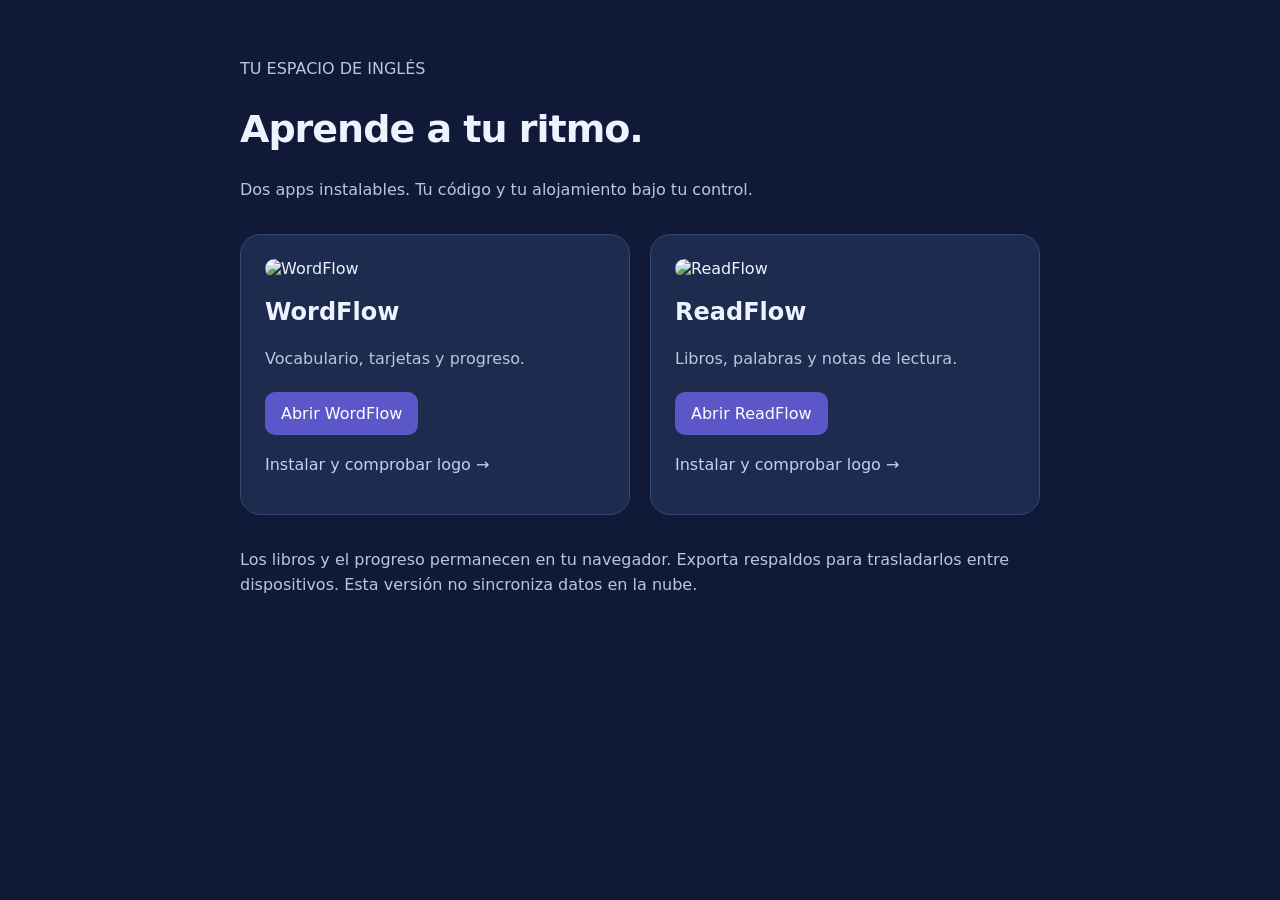
==== index.html @ b874b7bd "Agrega la portada de WordFlow y ReadFlow" ====
<!doctype html><html lang="es"><meta charset="utf-8"><meta name="viewport" content="width=device-width,initial-scale=1"><meta name="theme-color" content="#101a38"><title>Mis apps de inglés</title><style>body{font:16px system-ui;background:#101a38;color:#edf2ff;max-width:800px;margin:auto;padding:40px 22px}h1{font-size:38px;letter-spacing:-1px}p{line-height:1.6;color:#b8c6e3}.apps{display:grid;grid-template-columns:repeat(auto-fit,minmax(250px,1fr));gap:20px;margin:32px 0}article{padding:24px;background:#1c2b4e;border:1px solid #34466f;border-radius:20px}img{width:80px;border-radius:20px}a{display:inline-block;color:white;padding:12px 16px;background:#5b57c8;border-radius:10px;text-decoration:none;margin:4px 0}.secondary{background:transparent;color:#bfcfff;padding-left:0}</style><p>TU ESPACIO DE INGLÉS</p><h1>Aprende a tu ritmo.</h1><p>Dos apps instalables. Tu código y tu alojamiento bajo tu control.</p><div class="apps"><article><img src="wordflow/logo.png" alt="WordFlow"><h2>WordFlow</h2><p>Vocabulario, tarjetas y progreso.</p><a href="wordflow/">Abrir WordFlow</a><br><a class="secondary" href="wordflow/instalar.html">Instalar y comprobar logo →</a></article><article><img src="readflow/logo.png" alt="ReadFlow"><h2>ReadFlow</h2><p>Libros, palabras y notas de lectura.</p><a href="readflow/">Abrir ReadFlow</a><br><a class="secondary" href="readflow/instalar.html">Instalar y comprobar logo →</a></article></div><p>Los libros y el progreso permanecen en tu navegador. Exporta respaldos para trasladarlos entre dispositivos. Esta versión no sincroniza datos en la nube.</p></html>
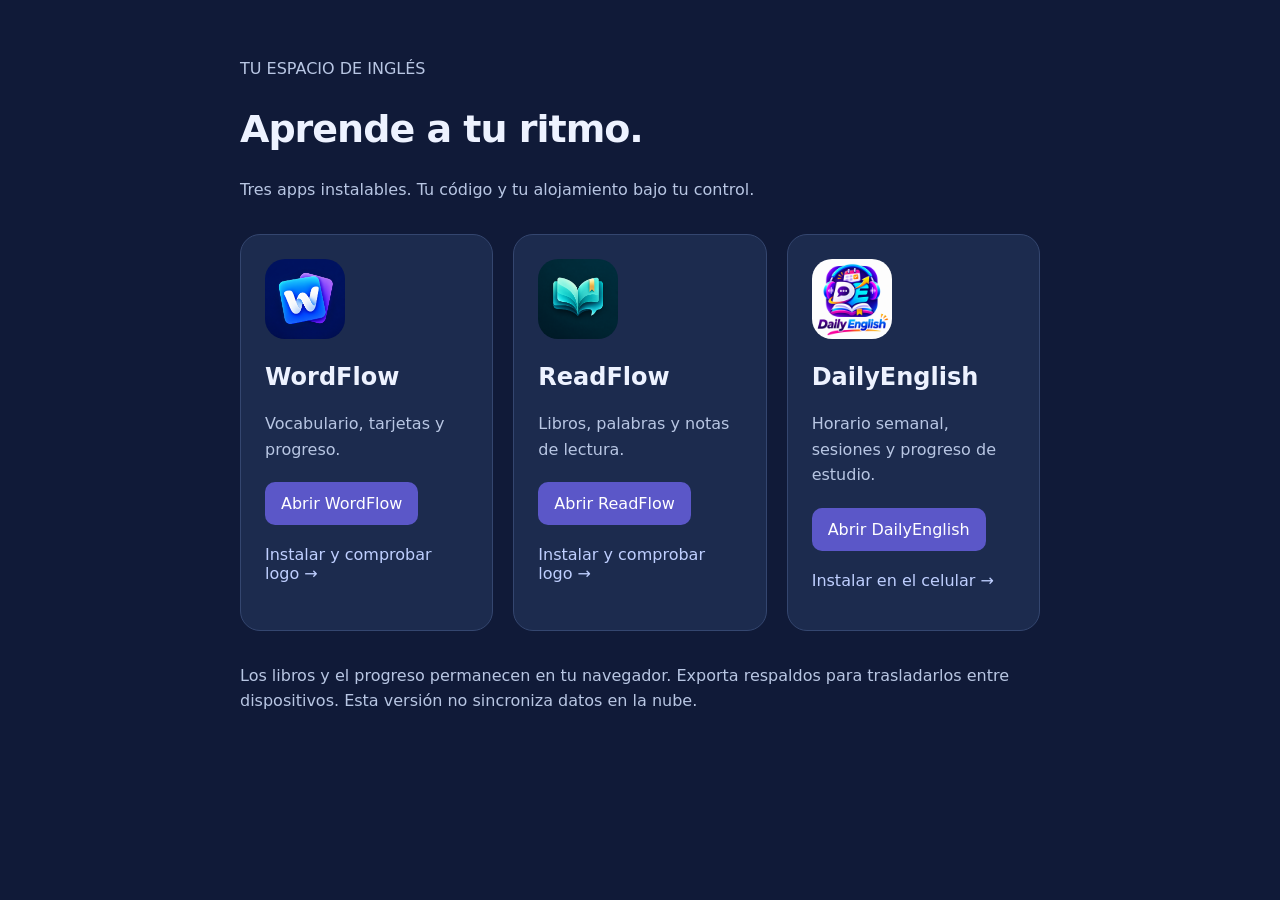
==== commit 6b2bce01: "Agrega DailyEnglish a la portada de apps" ====
--- a/index.html
+++ b/index.html
@@ -1 +1 @@
-<!doctype html><html lang="es"><meta charset="utf-8"><meta name="viewport" content="width=device-width,initial-scale=1"><meta name="theme-color" content="#101a38"><title>Mis apps de inglés</title><style>body{font:16px system-ui;background:#101a38;color:#edf2ff;max-width:800px;margin:auto;padding:40px 22px}h1{font-size:38px;letter-spacing:-1px}p{line-height:1.6;color:#b8c6e3}.apps{display:grid;grid-template-columns:repeat(auto-fit,minmax(250px,1fr));gap:20px;margin:32px 0}article{padding:24px;background:#1c2b4e;border:1px solid #34466f;border-radius:20px}img{width:80px;border-radius:20px}a{display:inline-block;color:white;padding:12px 16px;background:#5b57c8;border-radius:10px;text-decoration:none;margin:4px 0}.secondary{background:transparent;color:#bfcfff;padding-left:0}</style><p>TU ESPACIO DE INGLÉS</p><h1>Aprende a tu ritmo.</h1><p>Dos apps instalables. Tu código y tu alojamiento bajo tu control.</p><div class="apps"><article><img src="wordflow/logo.png" alt="WordFlow"><h2>WordFlow</h2><p>Vocabulario, tarjetas y progreso.</p><a href="wordflow/">Abrir WordFlow</a><br><a class="secondary" href="wordflow/instalar.html">Instalar y comprobar logo →</a></article><article><img src="readflow/logo.png" alt="ReadFlow"><h2>ReadFlow</h2><p>Libros, palabras y notas de lectura.</p><a href="readflow/">Abrir ReadFlow</a><br><a class="secondary" href="readflow/instalar.html">Instalar y comprobar logo →</a></article></div><p>Los libros y el progreso permanecen en tu navegador. Exporta respaldos para trasladarlos entre dispositivos. Esta versión no sincroniza datos en la nube.</p></html>+<!doctype html><html lang="es"><meta charset="utf-8"><meta name="viewport" content="width=device-width,initial-scale=1"><meta name="theme-color" content="#101a38"><title>Mis apps de inglés</title><style>body{font:16px system-ui;background:#101a38;color:#edf2ff;max-width:800px;margin:auto;padding:40px 22px}h1{font-size:38px;letter-spacing:-1px}p{line-height:1.6;color:#b8c6e3}.apps{display:grid;grid-template-columns:repeat(auto-fit,minmax(250px,1fr));gap:20px;margin:32px 0}article{padding:24px;background:#1c2b4e;border:1px solid #34466f;border-radius:20px}img{width:80px;border-radius:20px}a{display:inline-block;color:white;padding:12px 16px;background:#5b57c8;border-radius:10px;text-decoration:none;margin:4px 0}.secondary{background:transparent;color:#bfcfff;padding-left:0}</style><p>TU ESPACIO DE INGLÉS</p><h1>Aprende a tu ritmo.</h1><p>Tres apps instalables. Tu código y tu alojamiento bajo tu control.</p><div class="apps"><article><img src="wordflow/logo.png" alt="WordFlow"><h2>WordFlow</h2><p>Vocabulario, tarjetas y progreso.</p><a href="wordflow/">Abrir WordFlow</a><br><a class="secondary" href="wordflow/instalar.html">Instalar y comprobar logo →</a></article><article><img src="readflow/logo.png" alt="ReadFlow"><h2>ReadFlow</h2><p>Libros, palabras y notas de lectura.</p><a href="readflow/">Abrir ReadFlow</a><br><a class="secondary" href="readflow/instalar.html">Instalar y comprobar logo →</a></article><article><img src="dailyenglish/logo.png" alt="DailyEnglish"><h2>DailyEnglish</h2><p>Horario semanal, sesiones y progreso de estudio.</p><a href="dailyenglish/">Abrir DailyEnglish</a><br><a class="secondary" href="dailyenglish/instalar.html">Instalar en el celular →</a></article></div><p>Los libros y el progreso permanecen en tu navegador. Exporta respaldos para trasladarlos entre dispositivos. Esta versión no sincroniza datos en la nube.</p></html>
